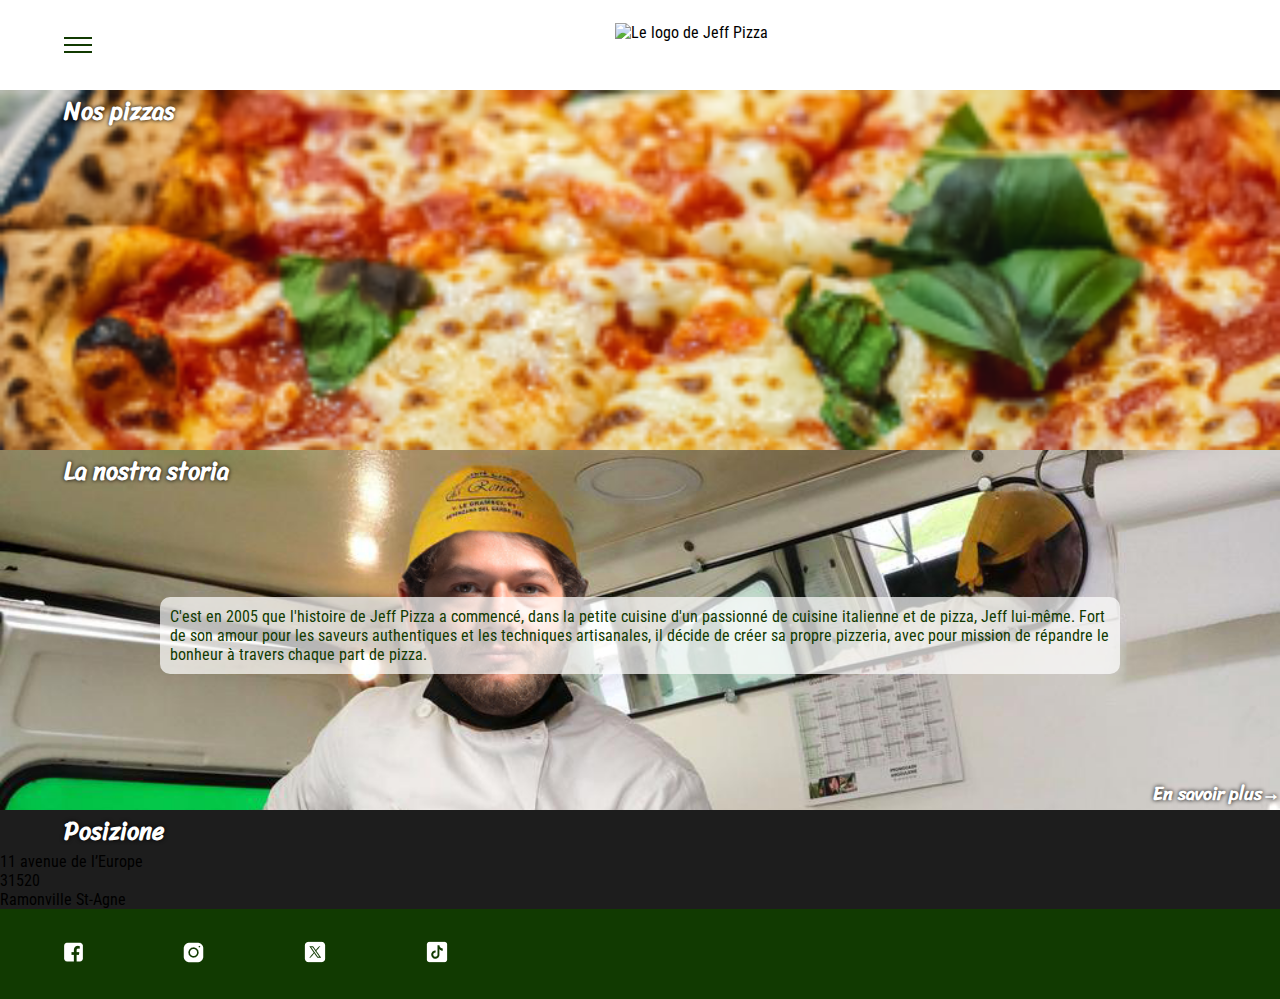
==== index.html @ a46d1558 "Modifs css et html index" ====
<!DOCTYPE html>
<html lang="en">
<head>
    <meta charset="UTF-8">
    <meta name="viewport" content="width=device-width, initial-scale=1.0">
    <title>Jeff Pizza | Molto Bene</title>
    <link rel="stylesheet" href="style.css">
    <script src="script.js" async></script>
</head>
<body>
    <header>
        <nav>
            <ul>
                <li><a href="./carte.html">La carte</a></li>
                <li><a href="./reservation.html">Réserver</a></li>
                <li><a href="./commande.html">Commander</a></li>
                <li><a href="./contact.html">Nous contacter</a></li>
                <li><a href="./histoire.html">Notre histoire</a></li>
                <li><a href="./mentionsLegales.html">Mentions Légales</a></li>
                <li><a href="./cgv.html">CGV</a></li>
            </ul>
        </nav>
        <svg xmlns="http://www.w3.org/2000/svg" width="28" height="16" viewBox="0 0 28 16" fill="none">
            <line y1="1" x2="28" y2="1" stroke="#113A01" stroke-width="2"/>
            <line y1="8" x2="28" y2="8" stroke="#113A01" stroke-width="2"/>
            <line y1="15" x2="28" y2="15" stroke="#113A01" stroke-width="2"/>
        </svg>
        <img src="./images/logo.png" alt="Le logo de Jeff Pizza">
    </header>
    <main>
        <section>
            <h2>Nos pizzas</h2>
            <article>
                <!-- carrousel -->
            </article>
        </section>
        <section>
            <article>
                <h2>La nostra storia</h2>
                <p>
                    C'est en 2005 que l'histoire de Jeff Pizza a commencé, 
                    dans la petite cuisine d'un passionné de cuisine italienne 
                    et de pizza, Jeff lui-même. Fort de son amour pour les 
                    saveurs authentiques et les techniques artisanales, 
                    il décide de créer sa propre pizzeria, avec pour 
                    mission de répandre le bonheur à travers chaque part de pizza.
                </p>
                <h6>En savoir plus</h6>
            </article>
        </section>
        <section>
            <article>
                <h2>Posizione</h2>
                <p>
                    11 avenue de l’Europe <br>
                    31520 <br>
                    Ramonville St-Agne
                </p>
            </article>
        </section>
    </main>
    <footer>
        <ul>
            <li><a href="www.facebook.com"><img src="./images/facebook.png" alt="Le logo facebook"></a></li>
            <li><a href="www.instagram.com"><img src="./images/insta.png" alt="Le logo instagram"></a></li>
            <li><a href="www.twitter.com"><img src="./images/twitter.png" alt="Le logo twitter (X)"></a></li>
            <li><a href="www.tiktok.com"><img src="./images/tiktok.png" alt="Le logo tik-tok"></a></li>
        </ul>
    </footer>
</body>
</html>
---- style.css ----
@font-face {
    font-family: roboto;
    src: url(./fonts/RobotoCondensed-VariableFont_wght.ttf);
}

@font-face {
    font-family: sriracha;
    src: url(./fonts/Sriracha-Regular.ttf);
}
* {
    margin: 0;
    padding: 0;
    box-sizing: border-box;
}
body {
    display: flex;
    flex-direction: column;
    font-family: roboto;
}
h1 {
    font-family: sriracha;
    color : #113a01;
    margin-left: 5vw;
}
h2 {
    font-family: sriracha;
    color: #ffffff;
    margin-left: 5vw;
    font-size: x-large;
    text-shadow: black 0 0 4px;
}
li {
    list-style-type: none;
}
li a {
    color: white;
    text-decoration: none;
    /* font-family: sriracha; */
}
nav {
    position: fixed;
    top: 0;
    left: 0;
    height: 100vh;
    width: 60vw;
    background-color: #113a01;
    display: none;
}
nav ul {
    height: 100vh;
    padding-left: 5vw;
    display: flex;
    flex-direction: column;
    justify-content: space-evenly;
}
header {
    display: flex;
    width: 100%;
    height: 10vh;
    align-items: center;
    justify-content: space-between;
    padding: 0 40vw 0 5vw;
}
footer {
    display: flex;
    align-items: center;
    background-color: #113a01;
    height: 10vh;
}
footer ul {
    margin-left: 5vw;
    display: flex;
    align-items: center;
    width: 30vw;
    justify-content: space-between;
}
header img {
    height: 5vh;
}
section:first-child {
    height: 40vh;
    background-image: url(./images/margarita.png);
    background-size: cover;
    background-position: center;
}
section:nth-child(2) {
    height: 40vh;
    background-image: url(./images/jeff.png);
    background-size: cover;
}
section:nth-child(3) {
    background-color: #1d1d1d;
}
section:nth-child(2) article {
    display: flex;
    flex-direction: column;
    justify-content: space-between;
    height: 100%;
}
section:nth-child(2) article p {
    color: #113a01;
    width: 75%;
    align-self: center;
    background-color: rgba(255,255,255,0.7);
    padding: 10px;
    border-radius: 10px;
}
section:nth-child(2) article h6 {
    align-self: flex-end;
    font-family: sriracha;
    color: #ffffff;
    font-size: large;
    text-shadow: black 0 0 4px;
}
section:nth-child(2) article h6:after {
    content: "→";
    font-family: sriracha;
}
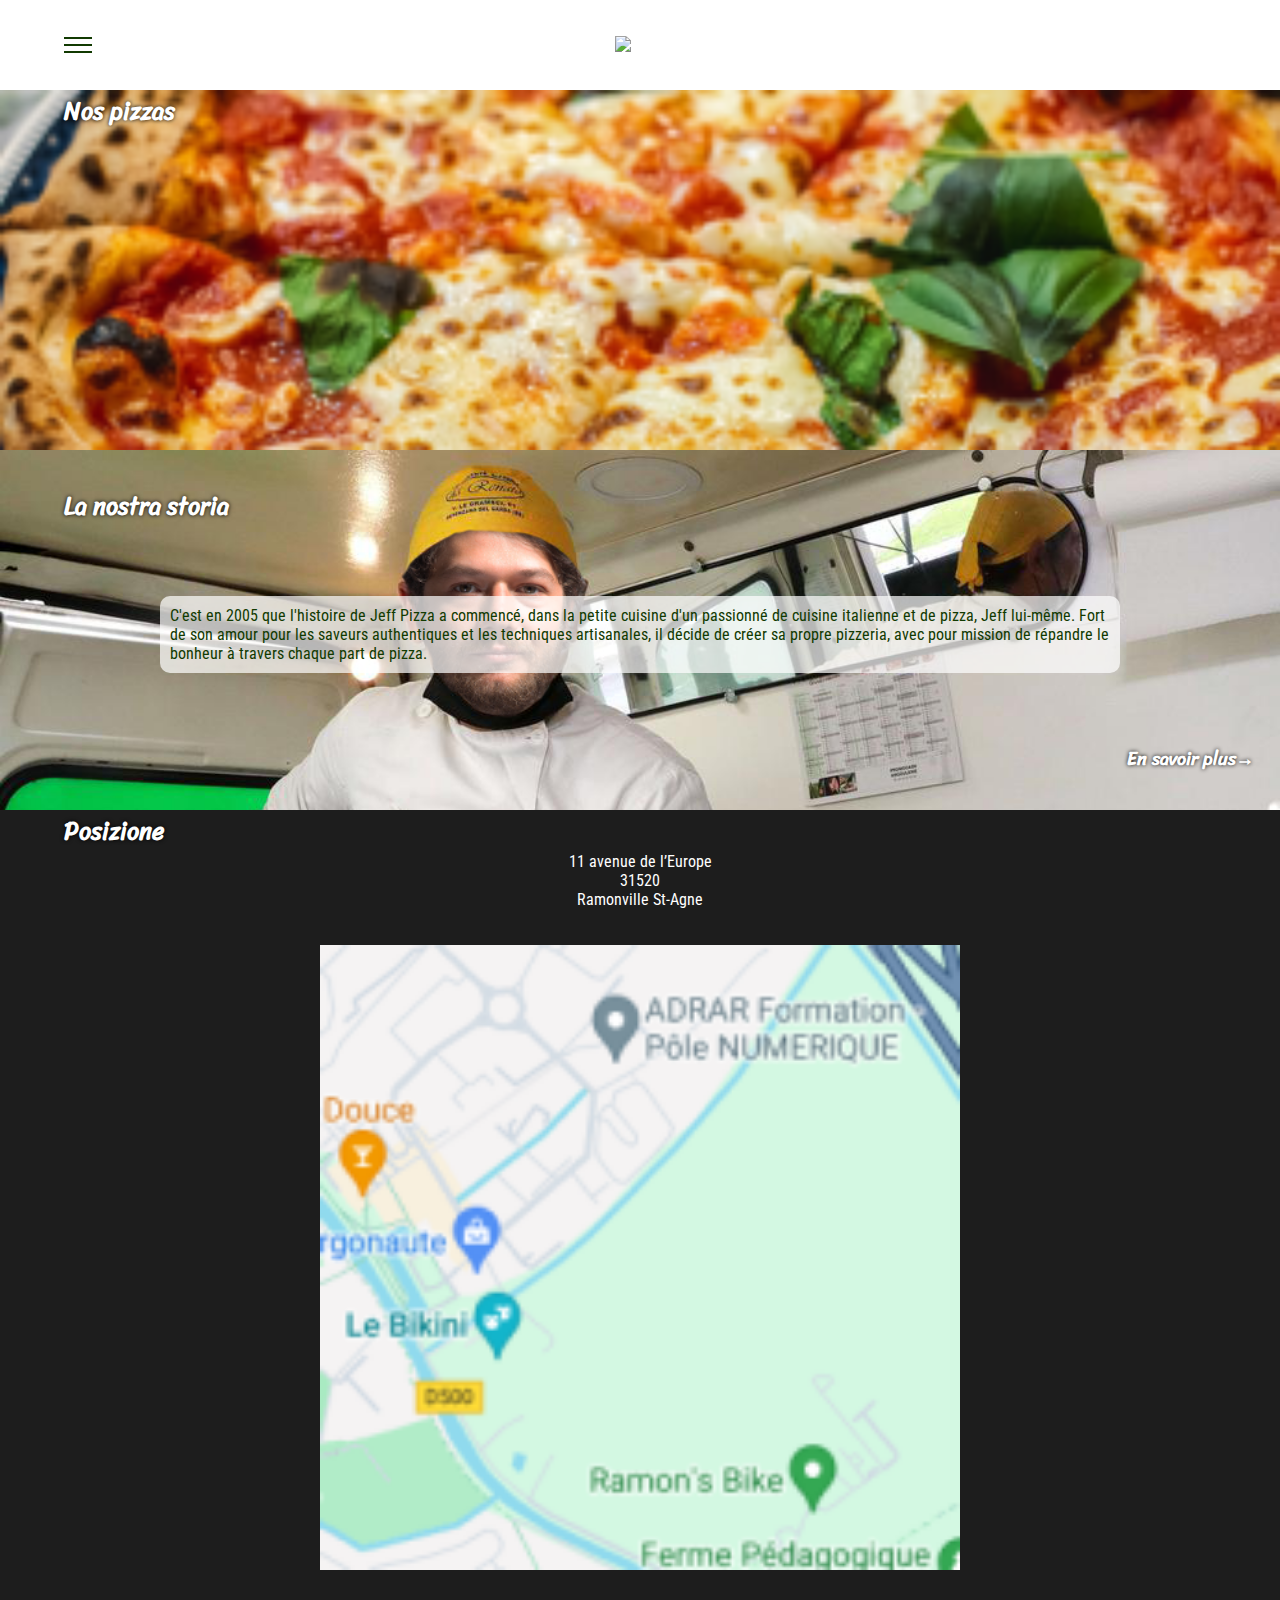
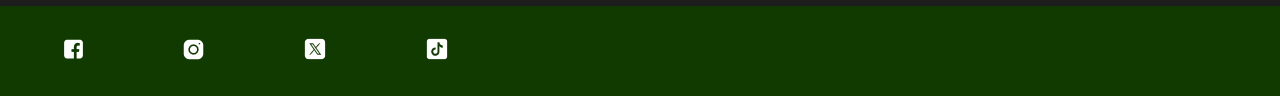
==== commit 88494468: "feur" ====
--- a/index.html
+++ b/index.html
@@ -25,7 +25,7 @@
             <line y1="8" x2="28" y2="8" stroke="#113A01" stroke-width="2"/>
             <line y1="15" x2="28" y2="15" stroke="#113A01" stroke-width="2"/>
         </svg>
-        <img src="./images/logo.png" alt="Le logo de Jeff Pizza">
+        <a href="./index.html"><img src="./images/logo.png" alt="Le logo de Jeff Pizza"></a>
     </header>
     <main>
         <section>
@@ -45,7 +45,7 @@
                     il décide de créer sa propre pizzeria, avec pour 
                     mission de répandre le bonheur à travers chaque part de pizza.
                 </p>
-                <h6>En savoir plus</h6>
+                <h6><a href="./histoire.html">En savoir plus</a></h6>
             </article>
         </section>
         <section>
@@ -56,6 +56,7 @@
                     31520 <br>
                     Ramonville St-Agne
                 </p>
+                <img src="./images/map.png" alt="Plan d'accès de la pizzeria">
             </article>
         </section>
     </main>
--- a/style.css
+++ b/style.css
@@ -32,7 +32,7 @@
 li {
     list-style-type: none;
 }
-li a {
+a {
     color: white;
     text-decoration: none;
     /* font-family: sriracha; */
@@ -91,11 +91,22 @@
 section:nth-child(3) {
     background-color: #1d1d1d;
 }
+section:nth-child(3) article,
 section:nth-child(2) article {
     display: flex;
     flex-direction: column;
-    justify-content: space-between;
+    justify-content: space-around;
     height: 100%;
+}
+section:nth-child(3) article img {
+    width: 50%;    
+    align-self: center;
+    margin: 4vh 0 4vh 0;
+}
+section:nth-child(3) article p {
+    text-align: center;
+    align-self: center;
+    color: #ffffff;
 }
 section:nth-child(2) article p {
     color: #113a01;
@@ -115,4 +126,58 @@
 section:nth-child(2) article h6:after {
     content: "→";
     font-family: sriracha;
+    margin-right: 2vw;
 }
+
+/* Page Carte */
+
+.la_carte {
+    display: flex;
+    flex-direction: column;
+    align-items: center;
+}
+/*
+.picture_link{
+    z-index: 1;
+}
+.category_name{
+    position:absolute;
+    z-index: 2;
+}*/
+
+#category {
+    display : flex ;
+    flex-direction: column-reverse;
+    align-items: flex-end;
+    background-color: #000000;
+    background-position: center;
+    background-size: cover;
+    color: #ffffff;
+    width: 70vw;
+    height: 50vw;
+    margin-bottom: 8vw;
+    font-size: 4vw;
+    font-family: sriracha;
+    padding-right: 1vw;
+}
+
+.menu {
+    background-image: url(images/pizza\ menu\ 1.svg);
+}
+
+.pizza {
+    background-image: url(images/pizza-au-chevre-et-au-miel\ 1.svg);
+}
+
+.entrees {
+    background-image: url(images/bruce-keita\ 1.svg);
+}
+
+.boissons {
+    background-image: url(images/boissons\ 1.svg);
+}
+
+.desserts {
+    background-image: url(images/desserts.png);
+}
+
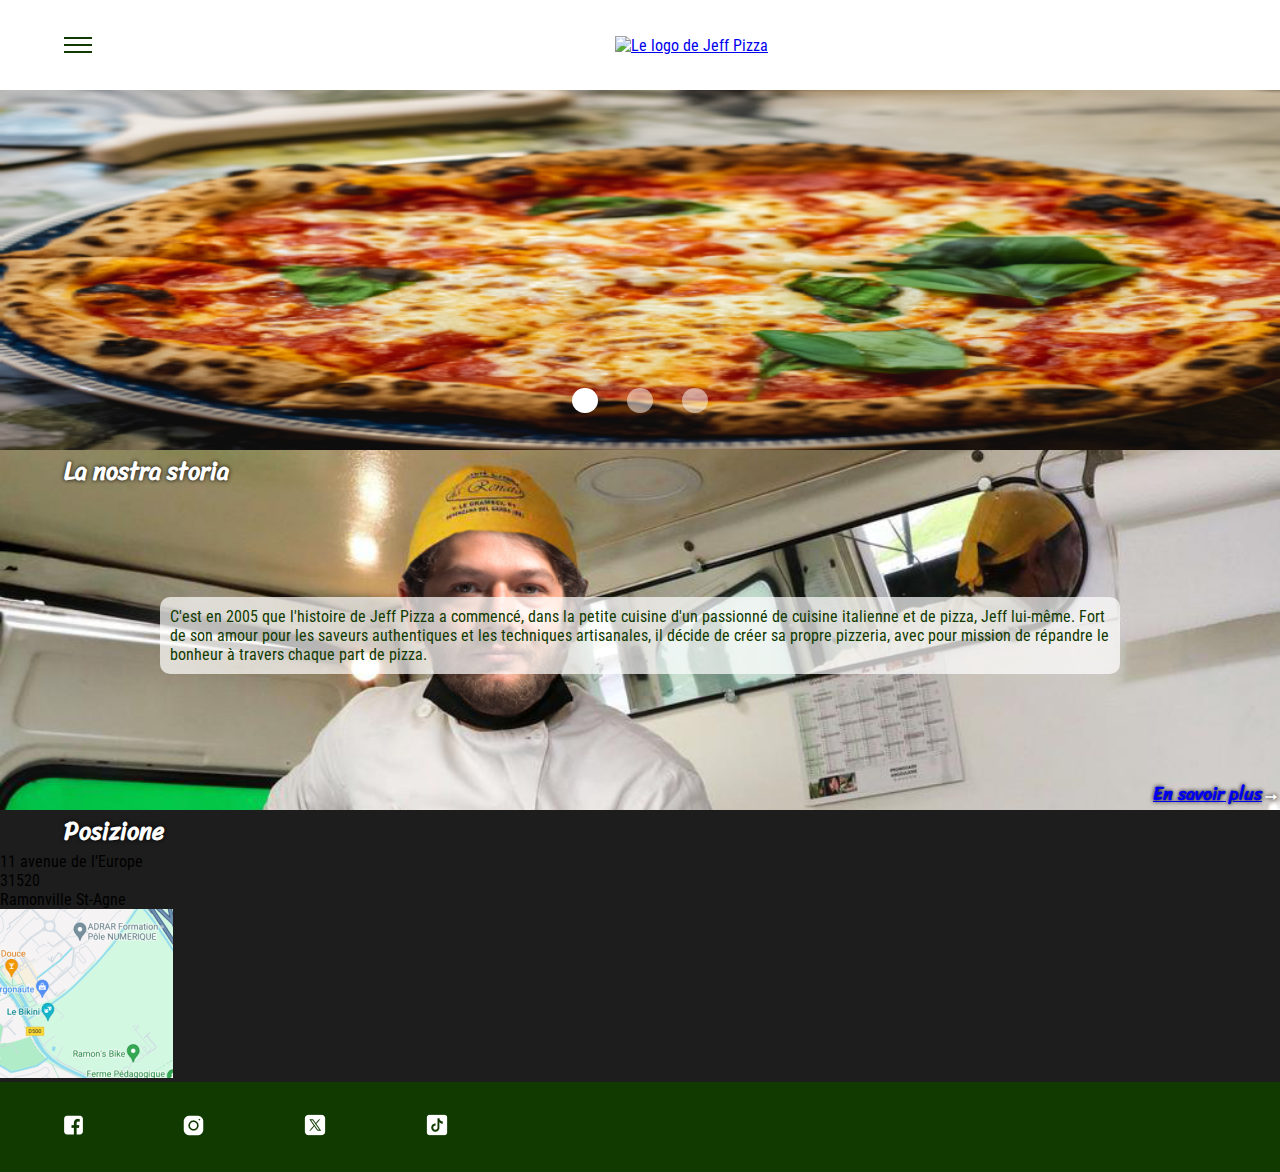
==== commit 7ac5c25b: "ajout du carrousel" ====
--- a/index.html
+++ b/index.html
@@ -29,9 +29,58 @@
     </header>
     <main>
         <section>
-            <h2>Nos pizzas</h2>
             <article>
-                <!-- carrousel -->
+                    <div class="carousel">
+                      <ul class="slides">
+                        <input type="radio" name="radio-buttons" id="img-1" checked />
+                        <li class="slide-container">
+                          <div class="slide-image">
+                            <img src="images/margarita.png">
+                          </div>
+                          <div class="carousel-controls">
+                            <label for="img-3" class="prev-slide">
+                              <span>&lsaquo;</span>
+                            </label>
+                            <label for="img-2" class="next-slide">
+                              <span>&rsaquo;</span>
+                            </label>
+                          </div>
+                        </li>
+                        <input type="radio" name="radio-buttons" id="img-2" />
+                        <li class="slide-container">
+                          <div class="slide-image">
+                            <img src="images/bruschettas.png">
+                          </div>
+                          <div class="carousel-controls">
+                            <label for="img-1" class="prev-slide">
+                              <span>&lsaquo;</span>
+                            </label>
+                            <label for="img-3" class="next-slide">
+                              <span>&rsaquo;</span>
+                            </label>
+                          </div>
+                        </li>
+                        <input type="radio" name="radio-buttons" id="img-3" />
+                        <li class="slide-container">
+                          <div class="slide-image">
+                            <img src="images/pizzacustom.jpg">
+                          </div>
+                          <div class="carousel-controls">
+                            <label for="img-2" class="prev-slide">
+                              <span>&lsaquo;</span>
+                            </label>
+                            <label for="img-1" class="next-slide">
+                              <span>&rsaquo;</span>
+                            </label>
+                          </div>
+                        </li>
+                        <div class="carousel-dots">
+                          <label for="img-1" class="carousel-dot" id="img-dot-1"></label>
+                          <label for="img-2" class="carousel-dot" id="img-dot-2"></label>
+                          <label for="img-3" class="carousel-dot" id="img-dot-3"></label>
+                        </div>
+                      </ul>
+                    </div>
             </article>
         </section>
         <section>
--- a/style.css
+++ b/style.css
@@ -32,7 +32,7 @@
 li {
     list-style-type: none;
 }
-a {
+li a {
     color: white;
     text-decoration: none;
     /* font-family: sriracha; */
@@ -79,9 +79,13 @@
 }
 section:first-child {
     height: 40vh;
-    background-image: url(./images/margarita.png);
     background-size: cover;
     background-position: center;
+}
+section:first-child article,
+.carousel,
+.slides {
+    height: 100%;
 }
 section:nth-child(2) {
     height: 40vh;
@@ -91,22 +95,11 @@
 section:nth-child(3) {
     background-color: #1d1d1d;
 }
-section:nth-child(3) article,
 section:nth-child(2) article {
     display: flex;
     flex-direction: column;
-    justify-content: space-around;
+    justify-content: space-between;
     height: 100%;
-}
-section:nth-child(3) article img {
-    width: 50%;    
-    align-self: center;
-    margin: 4vh 0 4vh 0;
-}
-section:nth-child(3) article p {
-    text-align: center;
-    align-self: center;
-    color: #ffffff;
 }
 section:nth-child(2) article p {
     color: #113a01;
@@ -126,24 +119,132 @@
 section:nth-child(2) article h6:after {
     content: "→";
     font-family: sriracha;
-    margin-right: 2vw;
-}
-
-/* Page Carte */
+}
+
+/* Carrousel */
+
+ul.slides {
+    display: block;
+    position: relative;
+    margin: 0;
+    padding: 0;
+    width: auto;
+    overflow: hidden;
+    list-style: none;
+}
+
+ul.slides input {
+    display: none; 
+}
+
+.slide-container { 
+    display: block; 
+}
+
+.slide-image {
+    display: block;
+    position: absolute;
+    width: 100%;
+    height: 100%;
+    top: 0;
+    opacity: 0;
+    transition: all .7s ease-in-out;
+}   
+
+.slide-image img {
+    width: auto;
+    min-width: 100%;
+    height: 100%;
+}
+
+.carousel-controls {
+    position: absolute;
+    top: 0;
+    left: 0;
+    right: 0;
+    z-index: 999;
+    font-size: 100px;
+    line-height: 30vw;
+    color: #fff;
+}
+
+.carousel-controls label {
+    display: none;
+    position: absolute;
+    padding-left: 1vw;
+    padding-right: 1vw;
+    opacity: 0;
+    transition: opacity .2s;
+    cursor: pointer;
+}
+
+.slide-image:hover + .carousel-controls label{
+    opacity: 0.5;
+}
+
+.carousel-controls label:hover {
+    opacity: 1;
+}
+
+.carousel-controls .prev-slide {
+    width: 49%;
+    text-align: left;
+    left: 0;
+}
+
+.carousel-controls .next-slide {
+    width: 49%;
+    text-align: right;
+    right: 0;
+}
+
+.carousel-dots {
+    position: absolute;
+    left: 0;
+    right: 0;
+    bottom: 20px;
+    z-index: 999;
+    text-align: center;
+}
+
+.carousel-dots .carousel-dot {
+    display: inline-block;
+    width: 2vw;
+    height: 2vw;
+    border-radius: 50%;
+    background-color: #fff;
+    opacity: 0.5;
+    margin: 1vw;
+}
+
+input:checked + .slide-container .slide-image {
+    opacity: 1;
+    transform: scale(1);
+    transition: opacity 1s ease-in-out;
+}
+
+input:checked + .slide-container .carousel-controls label {
+     display: block; 
+}
+
+input#img-1:checked ~ .carousel-dots label#img-dot-1,
+input#img-2:checked ~ .carousel-dots label#img-dot-2,
+input#img-3:checked ~ .carousel-dots label#img-dot-3,
+input#img-4:checked ~ .carousel-dots label#img-dot-4,
+input#img-5:checked ~ .carousel-dots label#img-dot-5,
+input#img-6:checked ~ .carousel-dots label#img-dot-6 {
+	opacity: 1;
+}
+
+input:checked + .slide-container .nav label { display: block; }
+
+/* Page Carte et Pizzas*/
 
 .la_carte {
     display: flex;
     flex-direction: column;
     align-items: center;
 }
-/*
-.picture_link{
-    z-index: 1;
-}
-.category_name{
-    position:absolute;
-    z-index: 2;
-}*/
 
 #category {
     display : flex ;
@@ -164,20 +265,44 @@
 .menu {
     background-image: url(images/pizza\ menu\ 1.svg);
 }
-
 .pizza {
     background-image: url(images/pizza-au-chevre-et-au-miel\ 1.svg);
 }
-
 .entrees {
     background-image: url(images/bruce-keita\ 1.svg);
 }
-
 .boissons {
     background-image: url(images/boissons\ 1.svg);
 }
-
 .desserts {
     background-image: url(images/desserts.png);
 }
-
+.marguerite {
+    background-image: url(images/margarita.png);
+}
+.reine{
+    background-image: url(images/reina.png);
+}
+.chevre{
+    background-image: url(images/chevremiel.png);
+}
+.orientale{
+    background-image: url(images/orientale.png);
+}
+.toscane{
+    background-image: url(images/toscane.png);
+}
+.montagnarde{
+    background-image: url(images/montagnarde.png);
+}
+.norvegienne{
+    background-image: url(images/norvégienne.png);
+}
+.cho{
+    background-image: url(images/cho.png);
+}
+.custom{
+    background-image: url(images/pizzacustom.jpg);
+}
+
+
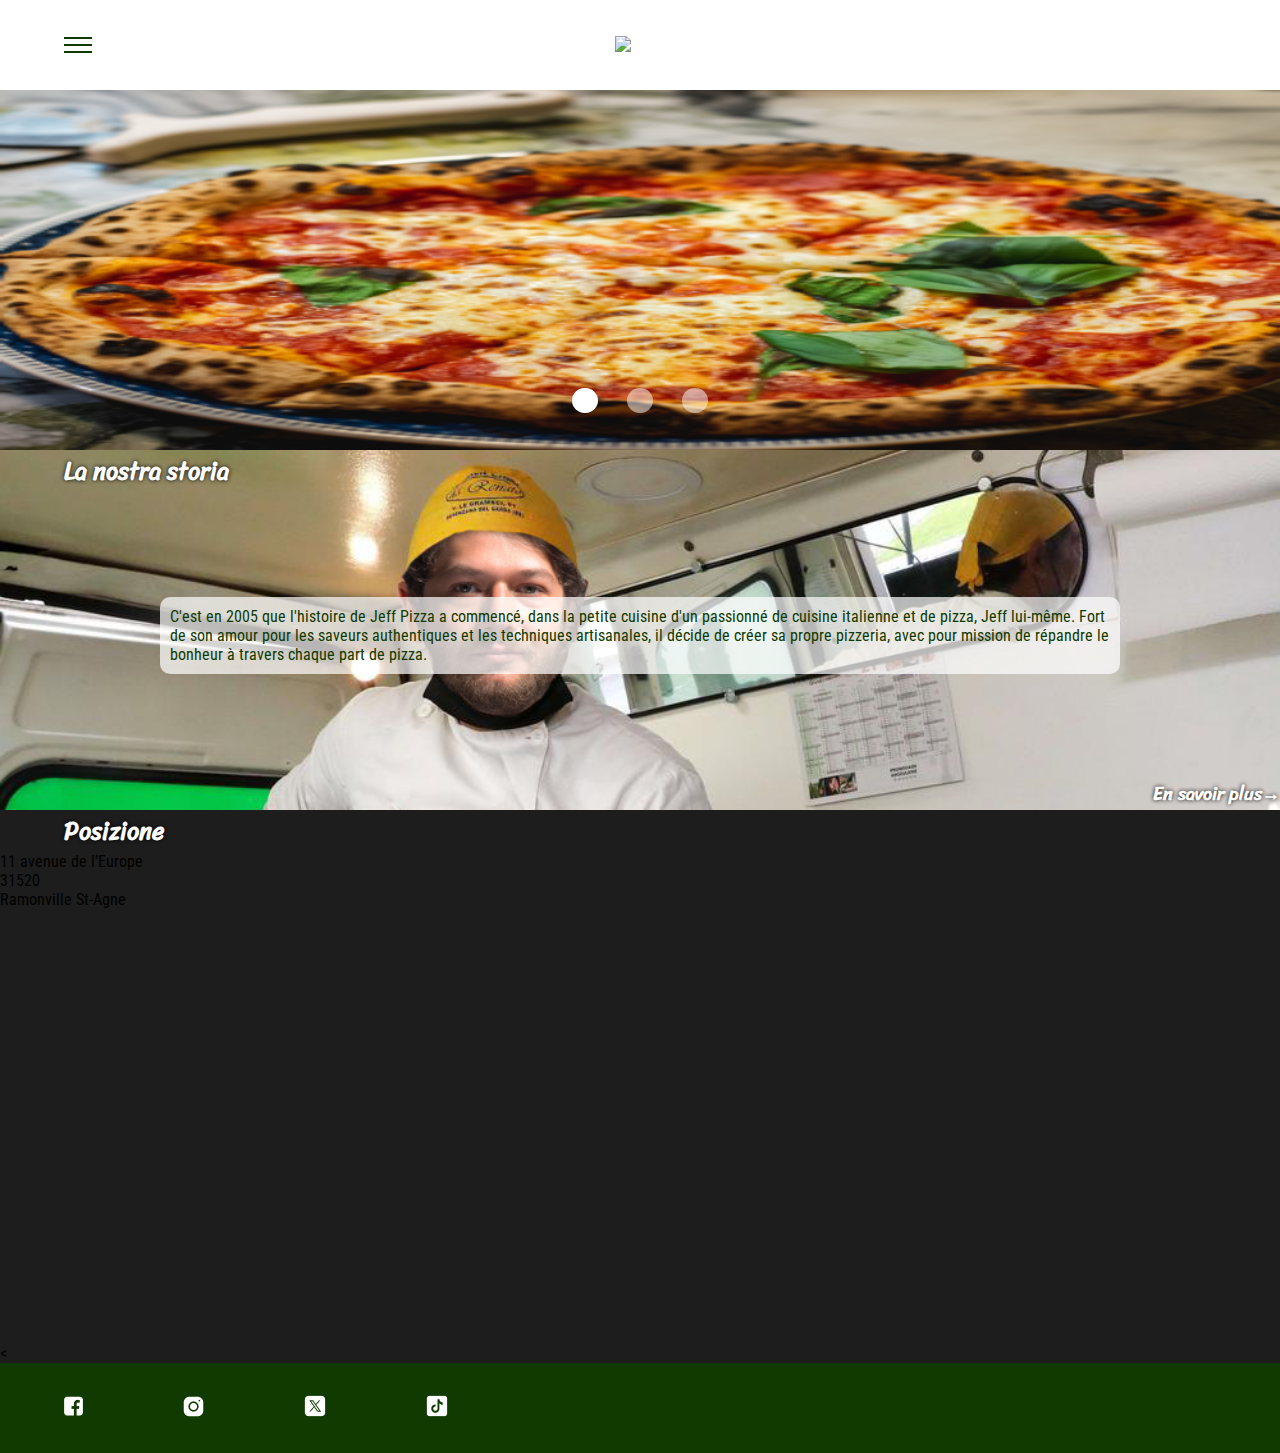
==== commit a34535a0: "ajout map" ====
--- a/index.html
+++ b/index.html
@@ -105,7 +105,7 @@
                     31520 <br>
                     Ramonville St-Agne
                 </p>
-                <img src="./images/map.png" alt="Plan d'accès de la pizzeria">
+                <<iframe src="https://www.google.com/maps/embed?pb=!1m14!1m8!1m3!1d11566.49024789282!2d1.4882556!3d43.5519091!3m2!1i1024!2i768!4f13.1!3m3!1m2!1s0x12aebdd63de81871%3A0x6c14cda58609eb63!2sADRAR%20Formation%20-%20P%C3%B4le%20NUMERIQUE!5e0!3m2!1sfr!2sfr!4v1700667455564!5m2!1sfr!2sfr" width="600" height="450" style="border:0;" allowfullscreen="" loading="lazy" referrerpolicy="no-referrer-when-downgrade"></iframe>
             </article>
         </section>
     </main>
--- a/style.css
+++ b/style.css
@@ -32,7 +32,7 @@
 li {
     list-style-type: none;
 }
-li a {
+a {
     color: white;
     text-decoration: none;
     /* font-family: sriracha; */
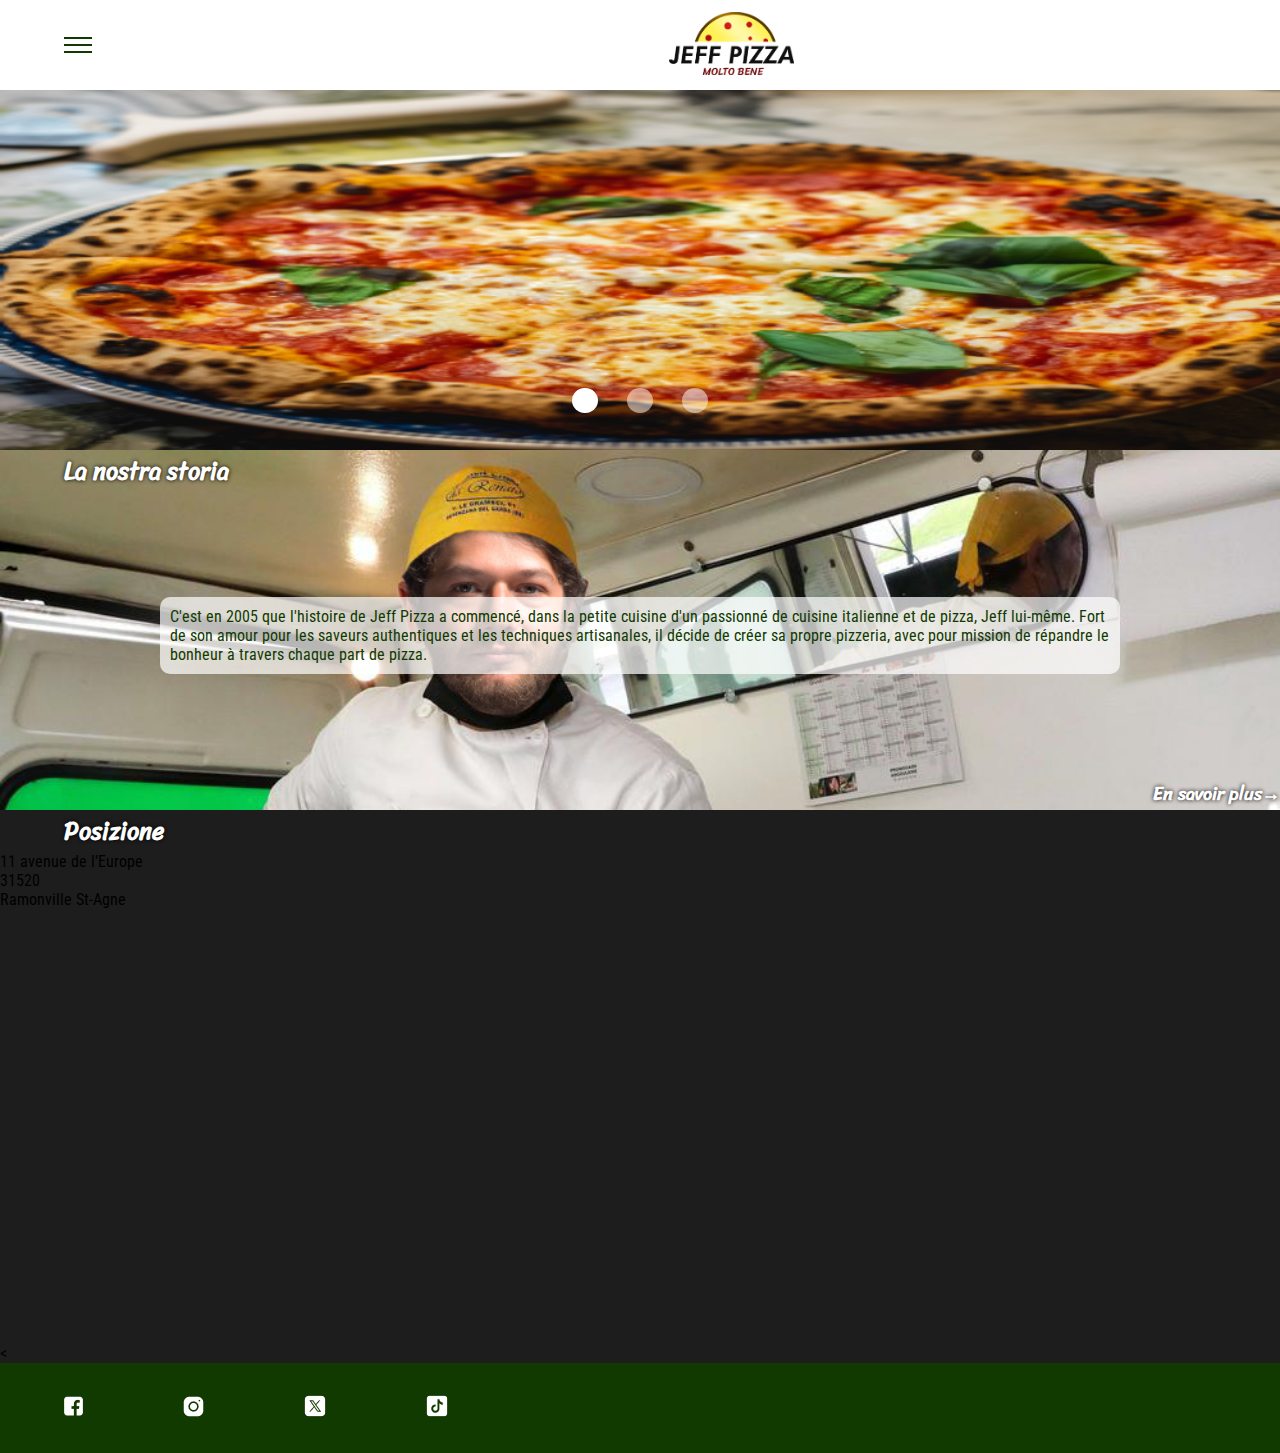
==== commit 8ea5618d: "Ajout menu burger + bugfixes" ====
--- a/index.html
+++ b/index.html
@@ -9,23 +9,27 @@
 </head>
 <body>
     <header>
-        <nav>
-            <ul>
-                <li><a href="./carte.html">La carte</a></li>
-                <li><a href="./reservation.html">Réserver</a></li>
-                <li><a href="./commande.html">Commander</a></li>
-                <li><a href="./contact.html">Nous contacter</a></li>
-                <li><a href="./histoire.html">Notre histoire</a></li>
-                <li><a href="./mentionsLegales.html">Mentions Légales</a></li>
-                <li><a href="./cgv.html">CGV</a></li>
-            </ul>
+        <nav style="transform : translateX(-60vw)">
+          <svg id="croixNav" xmlns="http://www.w3.org/2000/svg" width="33" height="32" viewBox="0 0 33 32" fill="none">
+            <line x1="31.0607" y1="1.06066" x2="2.06066" y2="30.0607" stroke="black" stroke-width="3"/>
+            <line y1="-1.5" x2="41.0122" y2="-1.5" transform="matrix(0.707107 0.707107 0.707107 -0.707107 3 0)" stroke="black" stroke-width="3"/>
+          </svg>
+          <ul>
+              <li><a href="./carte.html">La carte</a></li>
+              <li><a href="./reservation.html">Réserver</a></li>
+              <li><a href="./commande.html">Commander</a></li>
+              <li><a href="./contact.html">Nous contacter</a></li>
+              <li><a href="./histoire.html">Notre histoire</a></li>
+              <li><a href="./mentionsLegales.html">Mentions Légales</a></li>
+              <li><a href="./cgv.html">CGV</a></li>
+          </ul>
         </nav>
-        <svg xmlns="http://www.w3.org/2000/svg" width="28" height="16" viewBox="0 0 28 16" fill="none">
+        <svg xmlns="http://www.w3.org/2000/svg" width="28" height="16" viewBox="0 0 28 16" fill="none" id="burger">
             <line y1="1" x2="28" y2="1" stroke="#113A01" stroke-width="2"/>
             <line y1="8" x2="28" y2="8" stroke="#113A01" stroke-width="2"/>
             <line y1="15" x2="28" y2="15" stroke="#113A01" stroke-width="2"/>
         </svg>
-        <a href="./index.html"><img src="./images/logo.png" alt="Le logo de Jeff Pizza"></a>
+        <a href="./index.html"><img src="./images/logoSlogan.png" alt="Le logo de Jeff Pizza"></a>
     </header>
     <main>
         <section>
--- a/style.css
+++ b/style.css
@@ -38,13 +38,21 @@
     /* font-family: sriracha; */
 }
 nav {
+    display: flex;
+    flex-direction: column;
     position: fixed;
     top: 0;
     left: 0;
     height: 100vh;
     width: 60vw;
     background-color: #113a01;
-    display: none;
+    z-index: 1000;
+    transition: transform 0.5s ease-in-out;
+    /* display: none; */
+}
+#croixNav {
+    align-self: flex-end;
+    margin: 4vw 4vw 0 0;
 }
 nav ul {
     height: 100vh;
@@ -59,7 +67,7 @@
     height: 10vh;
     align-items: center;
     justify-content: space-between;
-    padding: 0 40vw 0 5vw;
+    padding: 0 38vw 0 5vw;
 }
 footer {
     display: flex;
@@ -75,7 +83,7 @@
     justify-content: space-between;
 }
 header img {
-    height: 5vh;
+    height: 7vh;
 }
 section:first-child {
     height: 40vh;
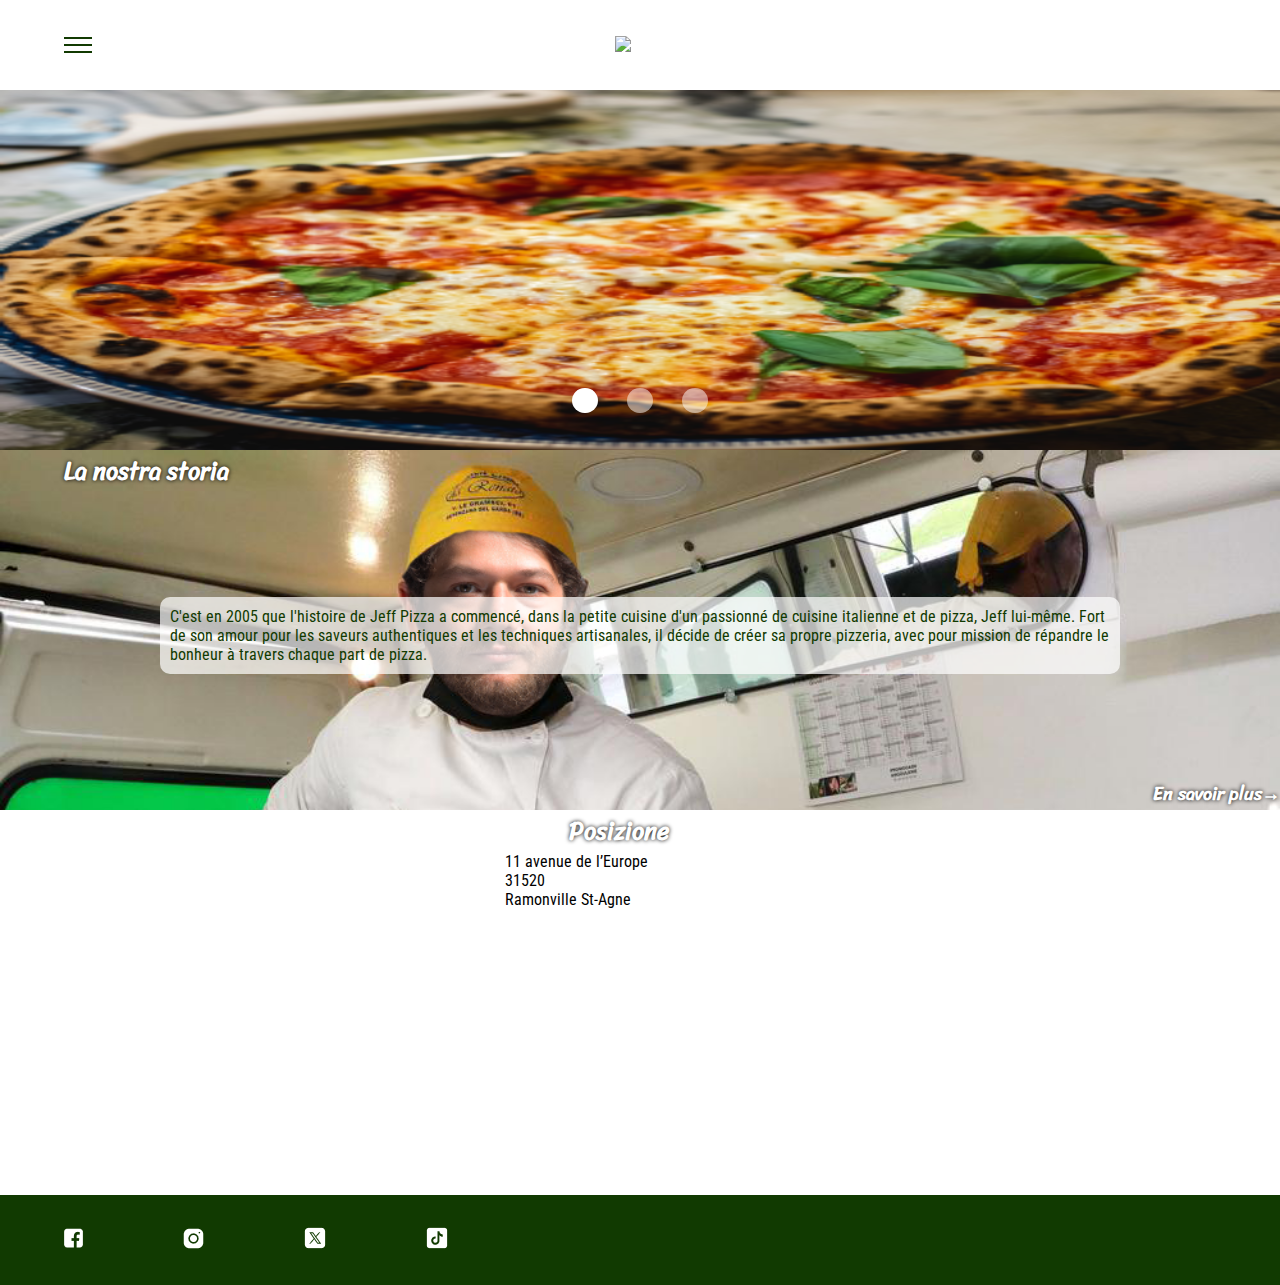
==== commit 8f19be4a: "débugage map" ====
--- a/index.html
+++ b/index.html
@@ -9,27 +9,23 @@
 </head>
 <body>
     <header>
-        <nav style="transform : translateX(-60vw)">
-          <svg id="croixNav" xmlns="http://www.w3.org/2000/svg" width="33" height="32" viewBox="0 0 33 32" fill="none">
-            <line x1="31.0607" y1="1.06066" x2="2.06066" y2="30.0607" stroke="black" stroke-width="3"/>
-            <line y1="-1.5" x2="41.0122" y2="-1.5" transform="matrix(0.707107 0.707107 0.707107 -0.707107 3 0)" stroke="black" stroke-width="3"/>
-          </svg>
-          <ul>
-              <li><a href="./carte.html">La carte</a></li>
-              <li><a href="./reservation.html">Réserver</a></li>
-              <li><a href="./commande.html">Commander</a></li>
-              <li><a href="./contact.html">Nous contacter</a></li>
-              <li><a href="./histoire.html">Notre histoire</a></li>
-              <li><a href="./mentionsLegales.html">Mentions Légales</a></li>
-              <li><a href="./cgv.html">CGV</a></li>
-          </ul>
+        <nav>
+            <ul>
+                <li><a href="./carte.html">La carte</a></li>
+                <li><a href="./reservation.html">Réserver</a></li>
+                <li><a href="./commande.html">Commander</a></li>
+                <li><a href="./contact.html">Nous contacter</a></li>
+                <li><a href="./histoire.html">Notre histoire</a></li>
+                <li><a href="./mentionsLegales.html">Mentions Légales</a></li>
+                <li><a href="./cgv.html">CGV</a></li>
+            </ul>
         </nav>
-        <svg xmlns="http://www.w3.org/2000/svg" width="28" height="16" viewBox="0 0 28 16" fill="none" id="burger">
+        <svg xmlns="http://www.w3.org/2000/svg" width="28" height="16" viewBox="0 0 28 16" fill="none">
             <line y1="1" x2="28" y2="1" stroke="#113A01" stroke-width="2"/>
             <line y1="8" x2="28" y2="8" stroke="#113A01" stroke-width="2"/>
             <line y1="15" x2="28" y2="15" stroke="#113A01" stroke-width="2"/>
         </svg>
-        <a href="./index.html"><img src="./images/logoSlogan.png" alt="Le logo de Jeff Pizza"></a>
+        <a href="./index.html"><img src="./images/logo.png" alt="Le logo de Jeff Pizza"></a>
     </header>
     <main>
         <section>
@@ -109,7 +105,7 @@
                     31520 <br>
                     Ramonville St-Agne
                 </p>
-                <<iframe src="https://www.google.com/maps/embed?pb=!1m14!1m8!1m3!1d11566.49024789282!2d1.4882556!3d43.5519091!3m2!1i1024!2i768!4f13.1!3m3!1m2!1s0x12aebdd63de81871%3A0x6c14cda58609eb63!2sADRAR%20Formation%20-%20P%C3%B4le%20NUMERIQUE!5e0!3m2!1sfr!2sfr!4v1700667455564!5m2!1sfr!2sfr" width="600" height="450" style="border:0;" allowfullscreen="" loading="lazy" referrerpolicy="no-referrer-when-downgrade"></iframe>
+                <iframe src="https://www.google.com/maps/embed?pb=!1m14!1m8!1m3!1d11566.49024789282!2d1.4882556!3d43.5519091!3m2!1i1024!2i768!4f13.1!3m3!1m2!1s0x12aebdd63de81871%3A0x6c14cda58609eb63!2sADRAR%20Formation%20-%20P%C3%B4le%20NUMERIQUE!5e0!3m2!1sfr!2sfr!4v1700667455564!5m2!1sfr!2sfr" width="270" height="180" style="border:0;" allowfullscreen="" loading="lazy" referrerpolicy="no-referrer-when-downgrade"></iframe>
             </article>
         </section>
     </main>
--- a/style.css
+++ b/style.css
@@ -38,21 +38,13 @@
     /* font-family: sriracha; */
 }
 nav {
-    display: flex;
-    flex-direction: column;
     position: fixed;
     top: 0;
     left: 0;
     height: 100vh;
     width: 60vw;
     background-color: #113a01;
-    z-index: 1000;
-    transition: transform 0.5s ease-in-out;
-    /* display: none; */
-}
-#croixNav {
-    align-self: flex-end;
-    margin: 4vw 4vw 0 0;
+    display: none;
 }
 nav ul {
     height: 100vh;
@@ -67,7 +59,7 @@
     height: 10vh;
     align-items: center;
     justify-content: space-between;
-    padding: 0 38vw 0 5vw;
+    padding: 0 40vw 0 5vw;
 }
 footer {
     display: flex;
@@ -83,7 +75,7 @@
     justify-content: space-between;
 }
 header img {
-    height: 7vh;
+    height: 5vh;
 }
 section:first-child {
     height: 40vh;
@@ -101,7 +93,10 @@
     background-size: cover;
 }
 section:nth-child(3) {
-    background-color: #1d1d1d;
+    display: flex;
+    justify-content: center;
+    background-color: rgba(255,255,255,0.7);
+    color: #000000;
 }
 section:nth-child(2) article {
     display: flex;
@@ -129,6 +124,11 @@
     font-family: sriracha;
 }
 
+iframe {
+    margin-top: 3vw;
+    margin-bottom: 5vw;
+    align-items: center;
+}
 /* Carrousel */
 
 ul.slides {
@@ -211,7 +211,7 @@
     left: 0;
     right: 0;
     bottom: 20px;
-    z-index: 999;
+    z-index: 800;
     text-align: center;
 }
 
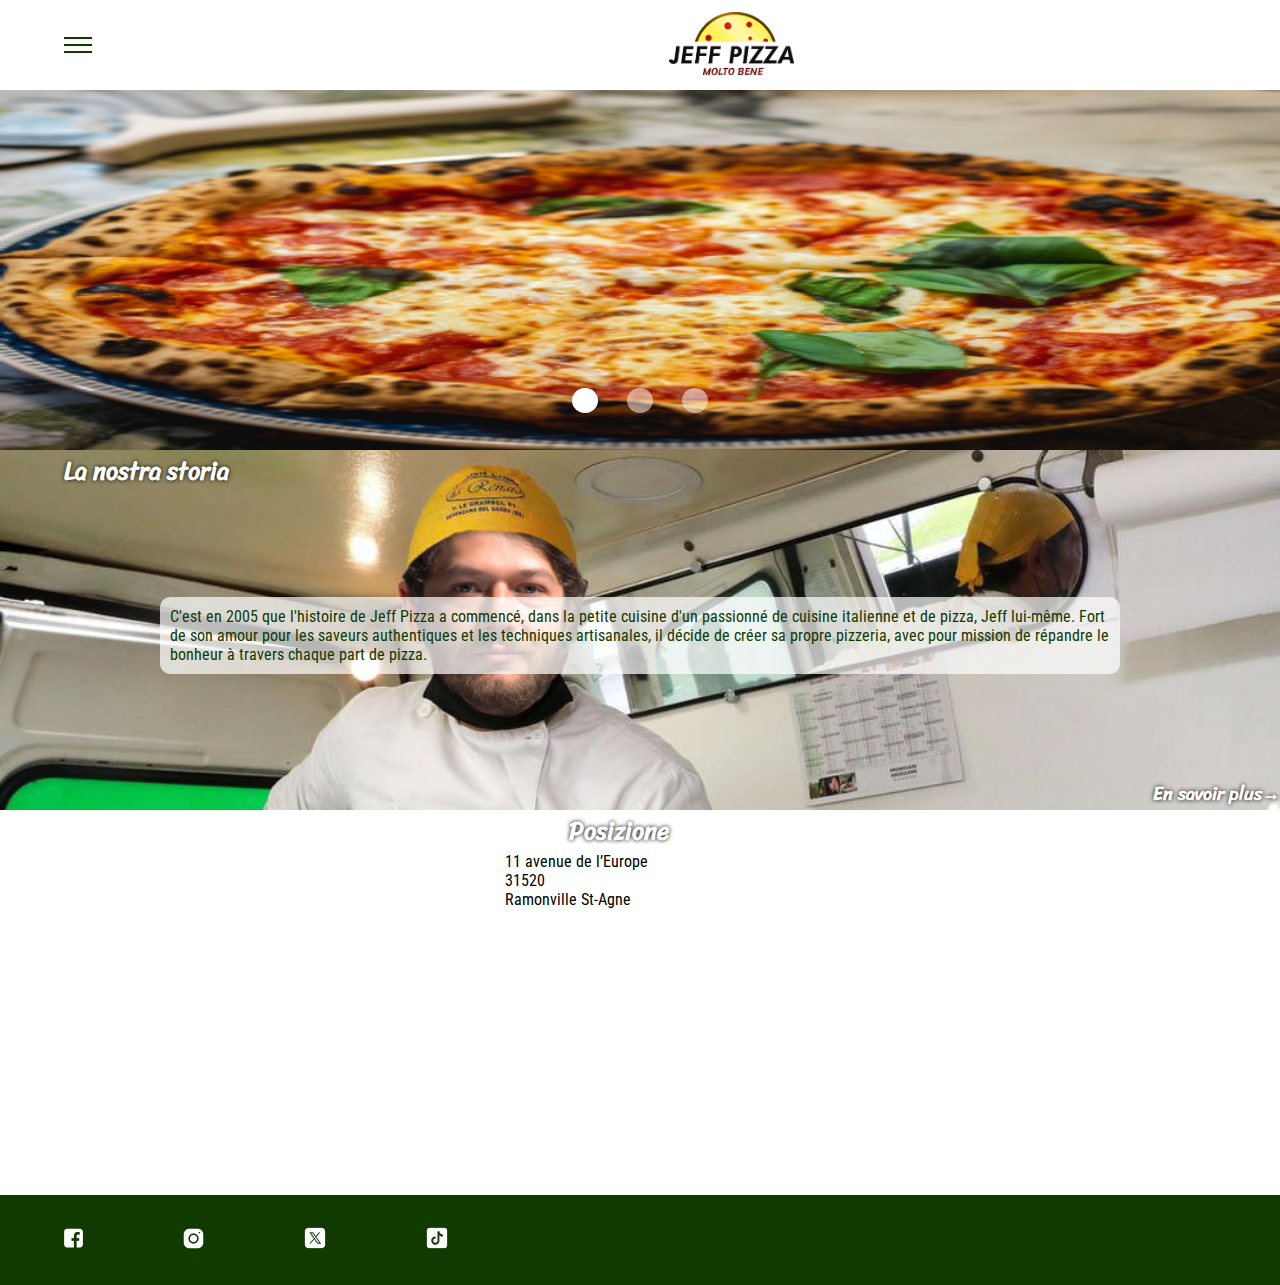
==== commit fcc95d70: "Merge branch 'master' of https://github.com/Tolrom/JeffPizza" ====
--- a/index.html
+++ b/index.html
@@ -9,23 +9,27 @@
 </head>
 <body>
     <header>
-        <nav>
-            <ul>
-                <li><a href="./carte.html">La carte</a></li>
-                <li><a href="./reservation.html">Réserver</a></li>
-                <li><a href="./commande.html">Commander</a></li>
-                <li><a href="./contact.html">Nous contacter</a></li>
-                <li><a href="./histoire.html">Notre histoire</a></li>
-                <li><a href="./mentionsLegales.html">Mentions Légales</a></li>
-                <li><a href="./cgv.html">CGV</a></li>
-            </ul>
+        <nav style="transform : translateX(-60vw)">
+          <svg id="croixNav" xmlns="http://www.w3.org/2000/svg" width="33" height="32" viewBox="0 0 33 32" fill="none">
+            <line x1="31.0607" y1="1.06066" x2="2.06066" y2="30.0607" stroke="black" stroke-width="3"/>
+            <line y1="-1.5" x2="41.0122" y2="-1.5" transform="matrix(0.707107 0.707107 0.707107 -0.707107 3 0)" stroke="black" stroke-width="3"/>
+          </svg>
+          <ul>
+              <li><a href="./carte.html">La carte</a></li>
+              <li><a href="./reservation.html">Réserver</a></li>
+              <li><a href="./commande.html">Commander</a></li>
+              <li><a href="./contact.html">Nous contacter</a></li>
+              <li><a href="./histoire.html">Notre histoire</a></li>
+              <li><a href="./mentionsLegales.html">Mentions Légales</a></li>
+              <li><a href="./cgv.html">CGV</a></li>
+          </ul>
         </nav>
-        <svg xmlns="http://www.w3.org/2000/svg" width="28" height="16" viewBox="0 0 28 16" fill="none">
+        <svg xmlns="http://www.w3.org/2000/svg" width="28" height="16" viewBox="0 0 28 16" fill="none" id="burger">
             <line y1="1" x2="28" y2="1" stroke="#113A01" stroke-width="2"/>
             <line y1="8" x2="28" y2="8" stroke="#113A01" stroke-width="2"/>
             <line y1="15" x2="28" y2="15" stroke="#113A01" stroke-width="2"/>
         </svg>
-        <a href="./index.html"><img src="./images/logo.png" alt="Le logo de Jeff Pizza"></a>
+        <a href="./index.html"><img src="./images/logoSlogan.png" alt="Le logo de Jeff Pizza"></a>
     </header>
     <main>
         <section>
--- a/style.css
+++ b/style.css
@@ -38,13 +38,21 @@
     /* font-family: sriracha; */
 }
 nav {
+    display: flex;
+    flex-direction: column;
     position: fixed;
     top: 0;
     left: 0;
     height: 100vh;
     width: 60vw;
     background-color: #113a01;
-    display: none;
+    z-index: 1000;
+    transition: transform 0.5s ease-in-out;
+    /* display: none; */
+}
+#croixNav {
+    align-self: flex-end;
+    margin: 4vw 4vw 0 0;
 }
 nav ul {
     height: 100vh;
@@ -59,7 +67,7 @@
     height: 10vh;
     align-items: center;
     justify-content: space-between;
-    padding: 0 40vw 0 5vw;
+    padding: 0 38vw 0 5vw;
 }
 footer {
     display: flex;
@@ -75,7 +83,7 @@
     justify-content: space-between;
 }
 header img {
-    height: 5vh;
+    height: 7vh;
 }
 section:first-child {
     height: 40vh;
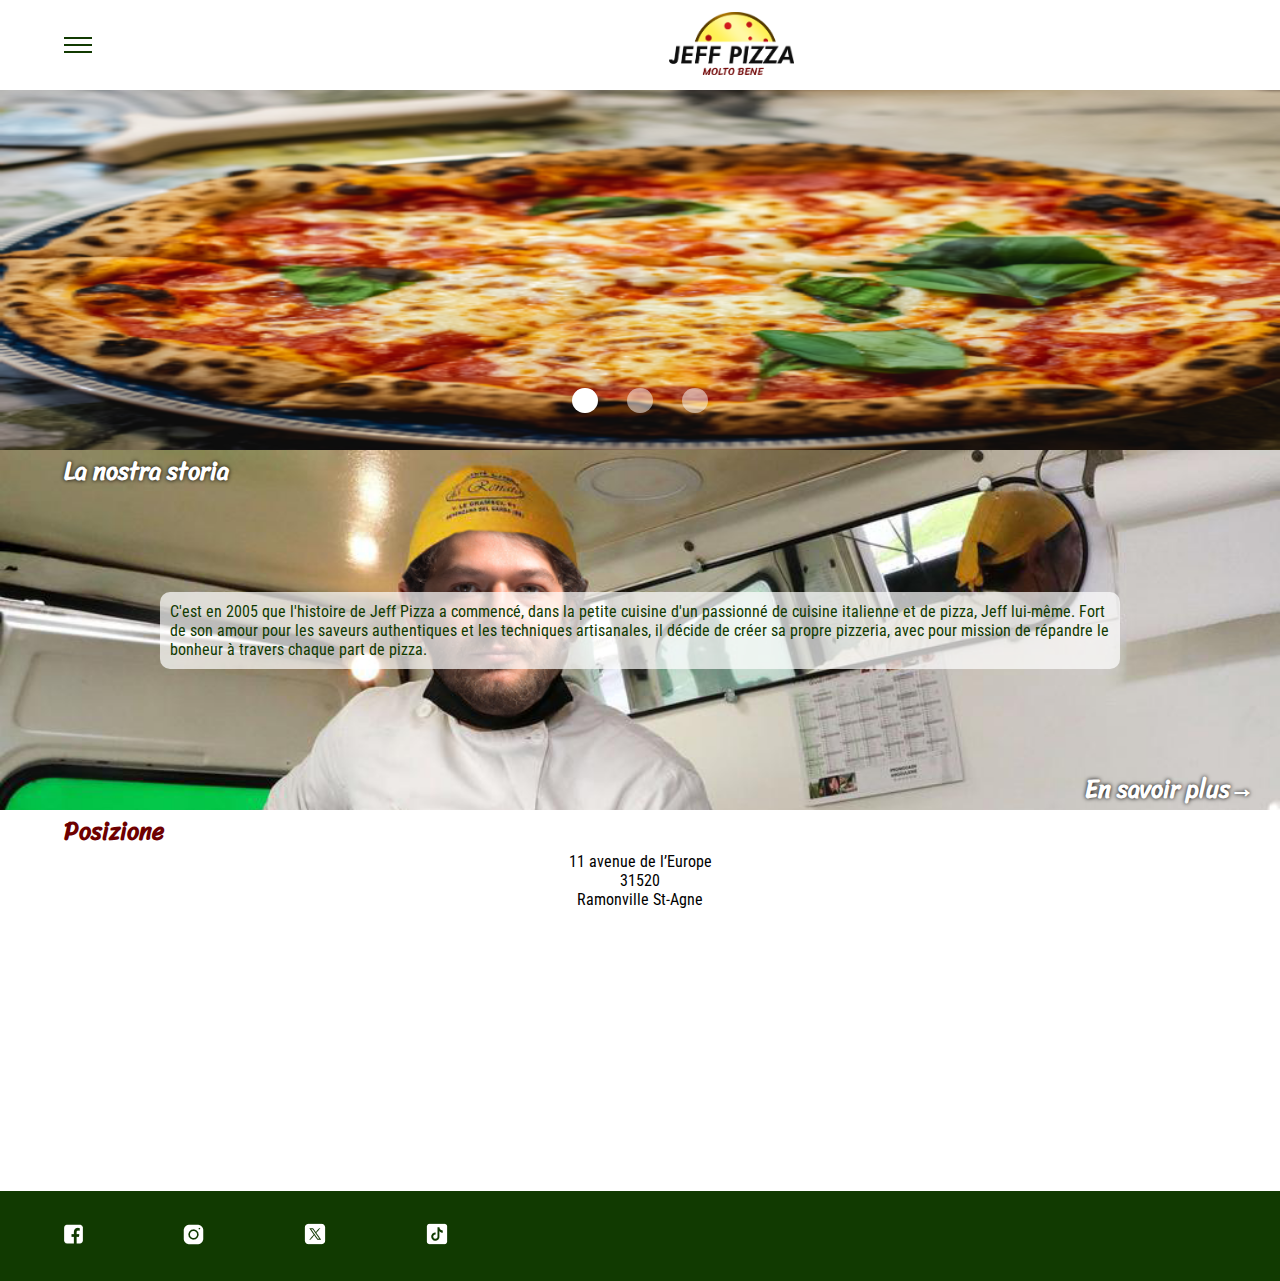
==== commit 00166f3f: "Calcul du prix Javascript" ====
--- a/index.html
+++ b/index.html
@@ -31,7 +31,7 @@
         </svg>
         <a href="./index.html"><img src="./images/logoSlogan.png" alt="Le logo de Jeff Pizza"></a>
     </header>
-    <main>
+    <main id="mainIndex">
         <section>
             <article>
                     <div class="carousel">
--- a/style.css
+++ b/style.css
@@ -22,7 +22,8 @@
     color : #113a01;
     margin-left: 5vw;
 }
-h2 {
+h2,
+h3 {
     font-family: sriracha;
     color: #ffffff;
     margin-left: 5vw;
@@ -54,6 +55,9 @@
     align-self: flex-end;
     margin: 4vw 4vw 0 0;
 }
+#croixNav line {
+    stroke: #fff;
+}
 nav ul {
     height: 100vh;
     padding-left: 5vw;
@@ -85,34 +89,48 @@
 header img {
     height: 7vh;
 }
-section:first-child {
+#mainIndex section:first-child {
     height: 40vh;
     background-size: cover;
     background-position: center;
 }
-section:first-child article,
+#mainIndex section:first-child article,
 .carousel,
 .slides {
     height: 100%;
 }
-section:nth-child(2) {
+#mainIndex section:nth-child(2) {
     height: 40vh;
     background-image: url(./images/jeff.png);
     background-size: cover;
 }
-section:nth-child(3) {
-    display: flex;
+#mainIndex section:nth-child(3) {
     justify-content: center;
     background-color: rgba(255,255,255,0.7);
     color: #000000;
 }
-section:nth-child(2) article {
+#mainIndex section:nth-child(3) article {
+    display: flex;
+    flex-direction: column;
+}
+#mainIndex section:nth-child(3) article p {
+    align-self: center;
+    text-align: center;
+}
+#mainIndex section:nth-child(3) article iframe {
+    align-self: center;
+}
+#mainIndex section:nth-child(3) article h2 {
+    color: #6e0000;
+    text-shadow: none;
+}
+#mainIndex section:nth-child(2) article {
     display: flex;
     flex-direction: column;
     justify-content: space-between;
     height: 100%;
 }
-section:nth-child(2) article p {
+#mainIndex section:nth-child(2) article p {
     color: #113a01;
     width: 75%;
     align-self: center;
@@ -120,16 +138,17 @@
     padding: 10px;
     border-radius: 10px;
 }
-section:nth-child(2) article h6 {
+#mainIndex section:nth-child(2) article h6 {
     align-self: flex-end;
     font-family: sriracha;
     color: #ffffff;
-    font-size: large;
+    font-size: x-large;
     text-shadow: black 0 0 4px;
 }
-section:nth-child(2) article h6:after {
+#mainIndex section:nth-child(2) article h6:after {
     content: "→";
     font-family: sriracha;
+    margin-right: 2vw;
 }
 
 iframe {
@@ -137,6 +156,7 @@
     margin-bottom: 5vw;
     align-items: center;
 }
+
 /* Carrousel */
 
 ul.slides {
@@ -164,7 +184,7 @@
     height: 100%;
     top: 0;
     opacity: 0;
-    transition: all .7s ease-in-out;
+    transition: all .5s ease-in-out;
 }   
 
 .slide-image img {
@@ -187,6 +207,7 @@
 .carousel-controls label {
     display: none;
     position: absolute;
+    padding-top: 50% ;
     padding-left: 1vw;
     padding-right: 1vw;
     opacity: 0;
@@ -195,7 +216,7 @@
 }
 
 .slide-image:hover + .carousel-controls label{
-    opacity: 0.5;
+    opacity: 1;
 }
 
 .carousel-controls label:hover {
@@ -321,4 +342,72 @@
     background-image: url(images/pizzacustom.jpg);
 }
 
-
+ /* Page Pizza */
+
+.pizzarticle {
+    position: relative;
+    display: flex;
+    flex-direction: column;
+    justify-content: space-evenly;
+    height: 100%;
+    margin: 0 1em;
+    width: 100%;
+}
+.pizzarticle img {
+    align-self: center;
+    max-height: 35vh;
+}
+#laPizza {
+    display: flex;
+    height: 80vh;
+    align-items: center;
+    width: 100%;
+}
+#titreProduit {
+    display: flex;
+    align-items: center;
+}
+#back {
+    height: 5vh;
+}
+#backLien {
+    position: absolute;
+    top: 0;
+    left: 0;
+    margin: 10vh 10vw;
+}
+button {
+    font-family: sriracha;
+    color: #fff;
+    background-color: #113a01;
+    border-radius: 0.5em;
+    padding: 0.5em 0;
+}
+#prix {
+    width: 50%;
+    display: flex;
+    justify-content: space-between;
+}
+#prix p:first-child:after {
+    content: ' :';
+}
+
+/* LA NOSTRA STORIA */
+
+#histoire {
+    background-image: url(./images/jeff.png);
+    background-position: 45%;
+    background-size: cover;
+    display: flex;
+    flex-direction: column;
+    height: auto;
+}
+#histoire p {
+    color: #113a01;
+    width: 75%;
+    align-self: center;
+    background-color: rgba(255,255,255,0.7);
+    padding: 10px;
+    border-radius: 10px;
+    margin-bottom: 2em;
+}
